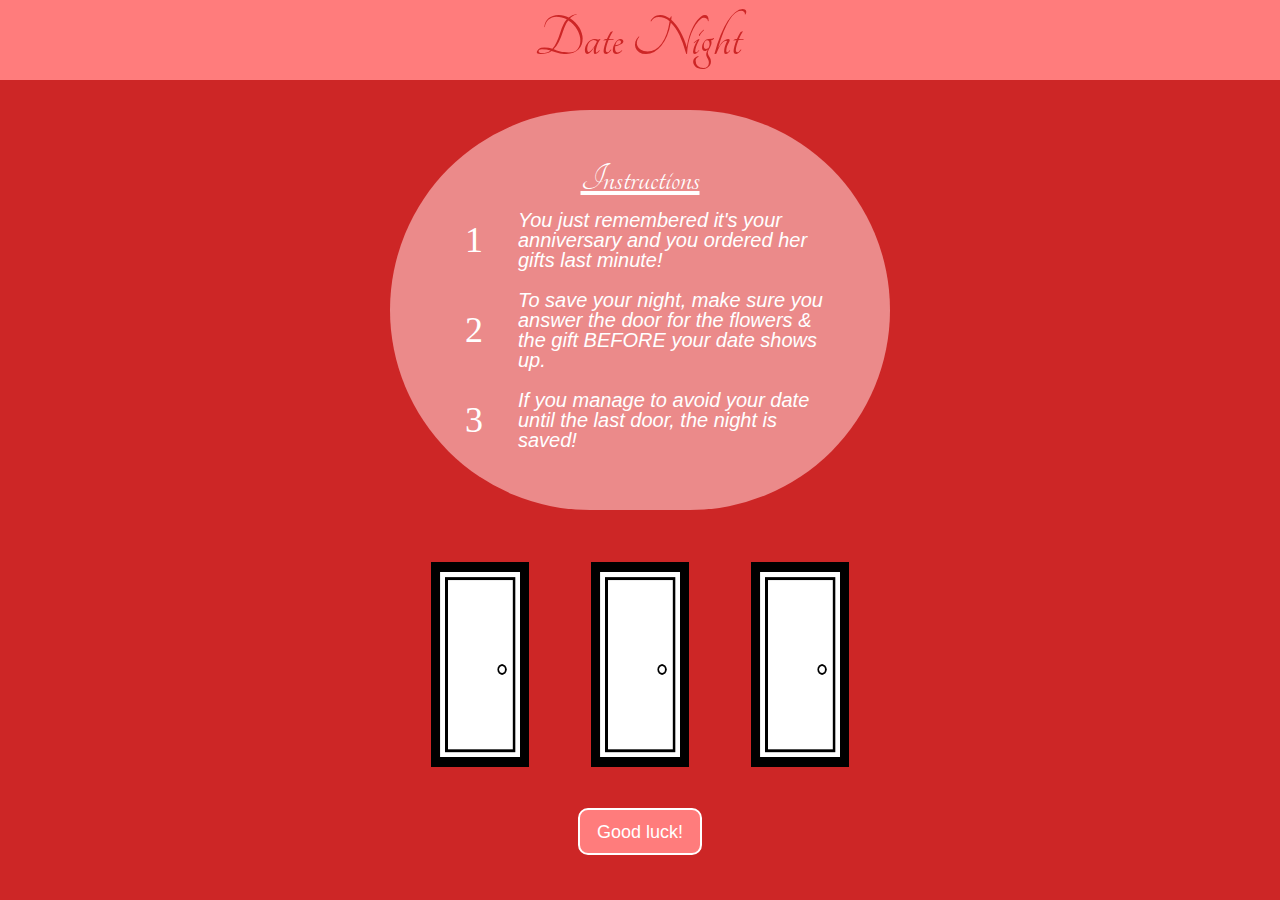
==== index.html @ 4927e337 "Changed names to proper ones" ====
<html>
  <head>
    <title>Date Night!</title>
    <link rel="stylesheet" href="./css/reset.css">
    <link href="https://fonts.googleapis.com/css?family=Work+Sans" rel="stylesheet" type="text/css">
    <link href="https://fonts.googleapis.com/css?family=Tangerine:700" rel="stylesheet">
    <link rel="stylesheet" href="https://use.fontawesome.com/releases/v5.8.1/css/all.css" integrity="sha384-50oBUHEmvpQ+1lW4y57PTFmhCaXp0ML5d60M1M7uH2+nqUivzIebhndOJK28anvf" crossorigin="anonymous">
    <link href="./css/romancestyle.css" rel="stylesheet" type="text/css">
    <link rel="shortcut icon" href="./favicon.ico" type="image/x-icon">
    <link rel="icon" href="./favicon.ico" type="image/x-icon">
  </head>

  <body>
    <header class="header">
      <i class="fas fa-heart"></i><h1>Date Night</h1><i class="fas fa-heart"></i>
    </header>
    <div class="title-row">
      <!--Instructions Title-->
      <!--<i class="fas fa-heart instructions-icon"></i>-->
      <p class="instructions-title">Instructions</p>
      <!--<i class="fas fa-heart instructions-icon"></i>-->
      <!--Instructions Table-->
      <table class="instructions-row">
          <tr> 
            <td class="instructions-number">1</td> 
            <td class="instructions-text">You just remembered it's your anniversary and you ordered her gifts last minute!</td> 
          </tr>
  
          <tr> 
            <td class="instructions-number">2</td> 
            <td class="instructions-text">To save your night, make sure you answer the door for the flowers & the gift BEFORE your date shows up.</td> 
          </tr>
  
          <tr> 
            <td class="instructions-number">3</td> 
            <td class="instructions-text">If you manage to avoid your date until the last door, the night is saved!</td> 
          </tr>
  
        </table>
         <!--End Instructions Table-->  
    </div>
    <!--Doors-->
    <div class="door-row">
      <button id="door1" class="door-frame"><img src='./resources/shut-door.png'></button>
      <button id="door2" class="door-frame"><img src='./resources/shut-door.png'></button>
      <button id="door3" class="door-frame"><img src='./resources/shut-door.png'></button>
    </div>
    <!--Button-->
    <div id="start" class="start-row">Good luck!</div>



<!--Script-->
    <script type="text/javascript" src="./script/romancescript.js"></script>
  </body>
</html>
---- css/romancestyle.css ----
html{
  font-family: 'Tangerine';
  text-align: center
}
body {
  background-color: #CD2626;
  margin: 0px;
}
tr {
  display: flex;
  align-items: center;
}
.header{
  background-color: #ff7c7c;
  font-size: 30px;
  color: #CD2626;
  padding: 10px 0;
}
.header h1 {
  font-size: 60px;
  display: inline;
  margin: 0 10px 0 5px;
}
.fas {
  color: #fff;
  margin-left: 5px;
  padding: auto 0;
}
.title-row {
  display: flex;
  flex-direction: column;
  width: fit-content;
  border-radius: 390px;
  background-color: rgba(255, 205, 205, 0.6);
  padding: 50px;
  margin: 30px auto 21px auto;

}
.instructions-title {
  display: inline;
  font-family: 'Tangerine', cursive;
  text-decoration: underline;
  font-size: 40px;
  color: #fff; 
}
.instructions-row {
  margin: 0 auto;
  width: 400px;
}
.instructions-number {
  padding: 0 25px;
  font-size: 36px;
  font-family: serif;
  color: #fff;
  vertical-align: baseline;
}
.instructions-text {
  font-family: 'Franklin Gothic Medium', 'Arial Narrow', Arial, sans-serif;
  font-style: italic;
  padding: 10px;
  font-size: 20px;
  color: #fff;
}
.door-row{
  display: flex;
  justify-content: center;
  align-items: center;
}
.door-frame {
  display: flex;
  cursor: pointer;
  padding: 10px;
  margin: 20px;
  height: 227px;
  width: 120px;
}
.start-row {
  display: flex;
  align-items: center;
  justify-content: center;
  margin: 10px auto 21px auto;
  width: 120px;
  height: 43px;
  background-color: #ffcdcd;
  font-family: sans-serif;
  font-weight: 300;
  font-size: 18px;
  color: #fff;
  cursor: pointer;
  border-radius: 10px;
  border: 2px solid #fff;
}
button {
  display: flex;
  background-color: transparent;
  border: 1px solid #CD2626 ;
}
button img {
  width: 100%;
  height: 100%;
}
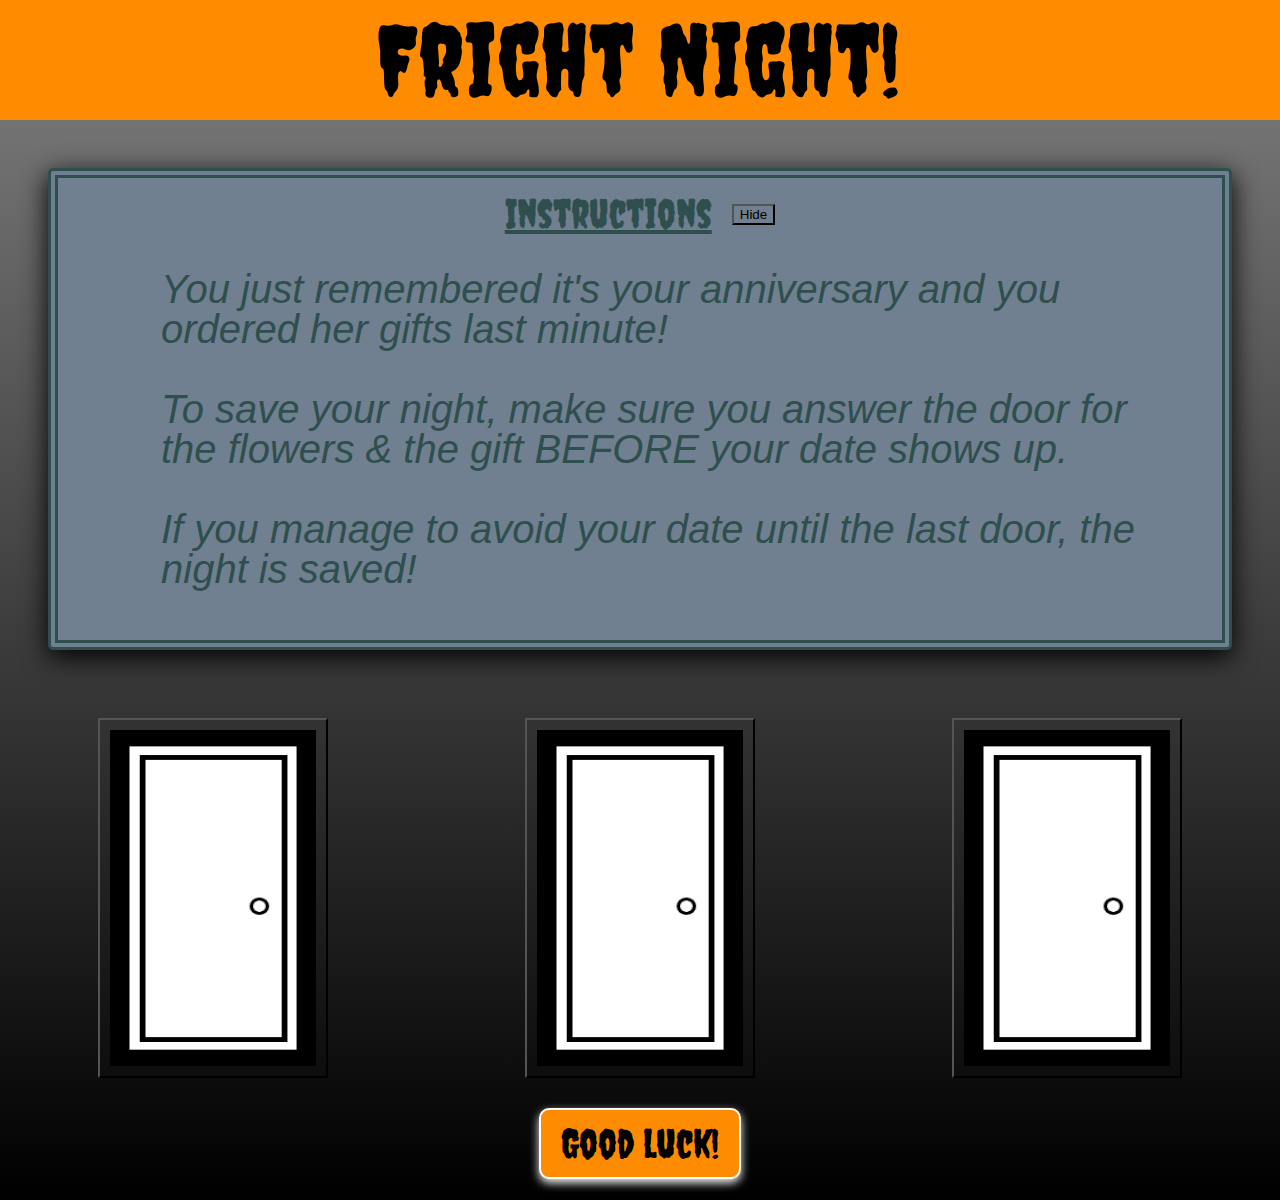
==== commit 855d4b31: "refactored style and doors to be halloween themed" ====
--- a/index.html
+++ b/index.html
@@ -1,38 +1,38 @@
 <html>
   <head>
-    <title>Date Night!</title>
+    <title>Fright Night!</title>
     <link rel="stylesheet" href="./css/reset.css">
     <link href="https://fonts.googleapis.com/css?family=Work+Sans" rel="stylesheet" type="text/css">
-    <link href="https://fonts.googleapis.com/css?family=Tangerine:700" rel="stylesheet">
+    <link href="https://fonts.googleapis.com/css2?family=Creepster&display=swap" rel="stylesheet">
     <link rel="stylesheet" href="https://use.fontawesome.com/releases/v5.8.1/css/all.css" integrity="sha384-50oBUHEmvpQ+1lW4y57PTFmhCaXp0ML5d60M1M7uH2+nqUivzIebhndOJK28anvf" crossorigin="anonymous">
-    <link href="./css/romancestyle.css" rel="stylesheet" type="text/css">
+    <link href="./css/style.css" rel="stylesheet" type="text/css">
     <link rel="shortcut icon" href="./favicon.ico" type="image/x-icon">
     <link rel="icon" href="./favicon.ico" type="image/x-icon">
   </head>
 
   <body>
     <header class="header">
-      <i class="fas fa-heart"></i><h1>Date Night</h1><i class="fas fa-heart"></i>
+      <i class="fas fa-ghost"></i><h1>Fright Night!</h1><i class="fas fa-ghost"></i>
     </header>
     <div class="title-row">
       <!--Instructions Title-->
       <!--<i class="fas fa-heart instructions-icon"></i>-->
-      <p class="instructions-title">Instructions</p>
+      <div style="display: flex; justify-content: center; align-items: center;"><p class="instructions-title">Instructions</p> <button style="margin-left:20px;">Hide</button></div>
       <!--<i class="fas fa-heart instructions-icon"></i>-->
       <!--Instructions Table-->
       <table class="instructions-row">
           <tr> 
-            <td class="instructions-number">1</td> 
+            <td class="instructions-number"><i class="fa fa-skull"></i></td> 
             <td class="instructions-text">You just remembered it's your anniversary and you ordered her gifts last minute!</td> 
           </tr>
   
           <tr> 
-            <td class="instructions-number">2</td> 
+            <td class="instructions-number"><i class="fa fa-skull"></i></td> 
             <td class="instructions-text">To save your night, make sure you answer the door for the flowers & the gift BEFORE your date shows up.</td> 
           </tr>
   
           <tr> 
-            <td class="instructions-number">3</td> 
+            <td class="instructions-number"><i class="fa fa-skull"></i></td> 
             <td class="instructions-text">If you manage to avoid your date until the last door, the night is saved!</td> 
           </tr>
   
@@ -46,11 +46,11 @@
       <button id="door3" class="door-frame"><img src='./resources/shut-door.png'></button>
     </div>
     <!--Button-->
-    <div id="start" class="start-row">Good luck!</div>
+    <button id="start" class="start-row">Good luck!</button>
 
 
 
 <!--Script-->
-    <script type="text/javascript" src="./script/romancescript.js"></script>
+    <script type="text/javascript" src="./script/script.js"></script>
   </body>
 </html>--- a/css/style.css
+++ b/css/style.css
@@ -0,0 +1,160 @@
+html{
+  font-family: 'Creepster';
+  text-align: center
+}
+body {
+  background-image: linear-gradient(grey, black);
+  margin: 0px;
+}
+tr {
+  display: flex;
+  align-items: center;
+  margin: 30px 0px
+}
+.header{
+  background-color: darkorange;
+  font-size: 50px;
+  color: #000;
+  padding: 10px 0;
+  display: flex;
+  align-items: center;
+  justify-content: center;
+}
+.header h1 {
+  font-size: 100px;
+  display: inline;
+  margin: 0 10px 0 5px;
+}
+.fas {
+  color: FFF;
+  margin-right: 5px;
+  padding: auto 0;
+}
+
+.gameovericon {
+  color:#000;
+}
+
+.title-row {
+  display: flex;
+  flex-direction: column;
+  width: fit-content;
+  border-radius: 5px;
+  border: double 10px darkslategray;
+  background-color: rgb(112, 128, 144);
+  padding: 1rem 3rem;
+  margin: 3rem 3rem;
+  box-shadow: 0px 7px 27px black;
+  
+}
+
+.instructions-title {
+  display: inline;
+  font-family: 'Creepster', cursive;
+  text-decoration: underline;
+  font-size: 40px;
+  color: darkslategray;
+}
+
+.instructions-row {
+  display: flex;
+}
+
+.instructions-number {
+  padding-right: 50px;
+  font-size: 16px;
+  font-family: serif;
+  vertical-align: baseline;
+  color: darkslategray
+
+}
+
+.instructions-text {
+  font-family: 'Franklin Gothic Medium', 'Arial Narrow', Arial, sans-serif;
+  font-style: italic;
+  padding: 5px;
+  font-size: 40px;
+  color: darkslategray;
+}
+
+.door-row {
+  display: flex;
+  justify-content: space-around;
+  align-items: center;
+}
+
+.door-frame {
+  display: flex;
+  cursor: pointer;
+  padding: 10px;
+  margin: 20px;
+  height: 360px;
+  width: 230px;
+}
+.start-row {
+  display: flex;
+  flex-direction: column;
+  align-items: center;
+  justify-content: space-around;
+  margin: 10px auto 21px auto;
+  width: auto;
+  height: auto;
+  padding: 10px 20px;
+  background-color: darkorange;
+  font-family: 'creepster';
+  font-weight: 300;
+  font-size: 40px;
+  color: black;
+  cursor: pointer;
+  border-radius: 10px;
+  border: 2px solid #fff;
+  box-shadow: 0px 4px 10px whitesmoke
+}
+
+.start-row:active {
+  box-shadow: none;
+}
+
+button {
+  display: flex;
+  background-color: transparent;
+}
+
+button img {
+  width: 100%;
+  height: 100%;
+}
+
+@media (max-width: 430px) {
+  header {
+    display: flex;
+    justify-content: center;
+    align-items: center;
+  }
+  
+  .title-row {
+    margin: 5rem 2rem 21px 2rem;
+
+  }
+  .instructions-title {
+    font-size: 5rem;
+  }
+
+  .instructions-text {
+    font-size: 40px;
+  }
+
+  .door-row {
+    margin-top: 10rem;
+  }
+
+  .door-frame {
+    height: 20rem;
+  }
+
+  .start-row {
+    height: 6rem;
+    width: 14rem;
+  }
+
+}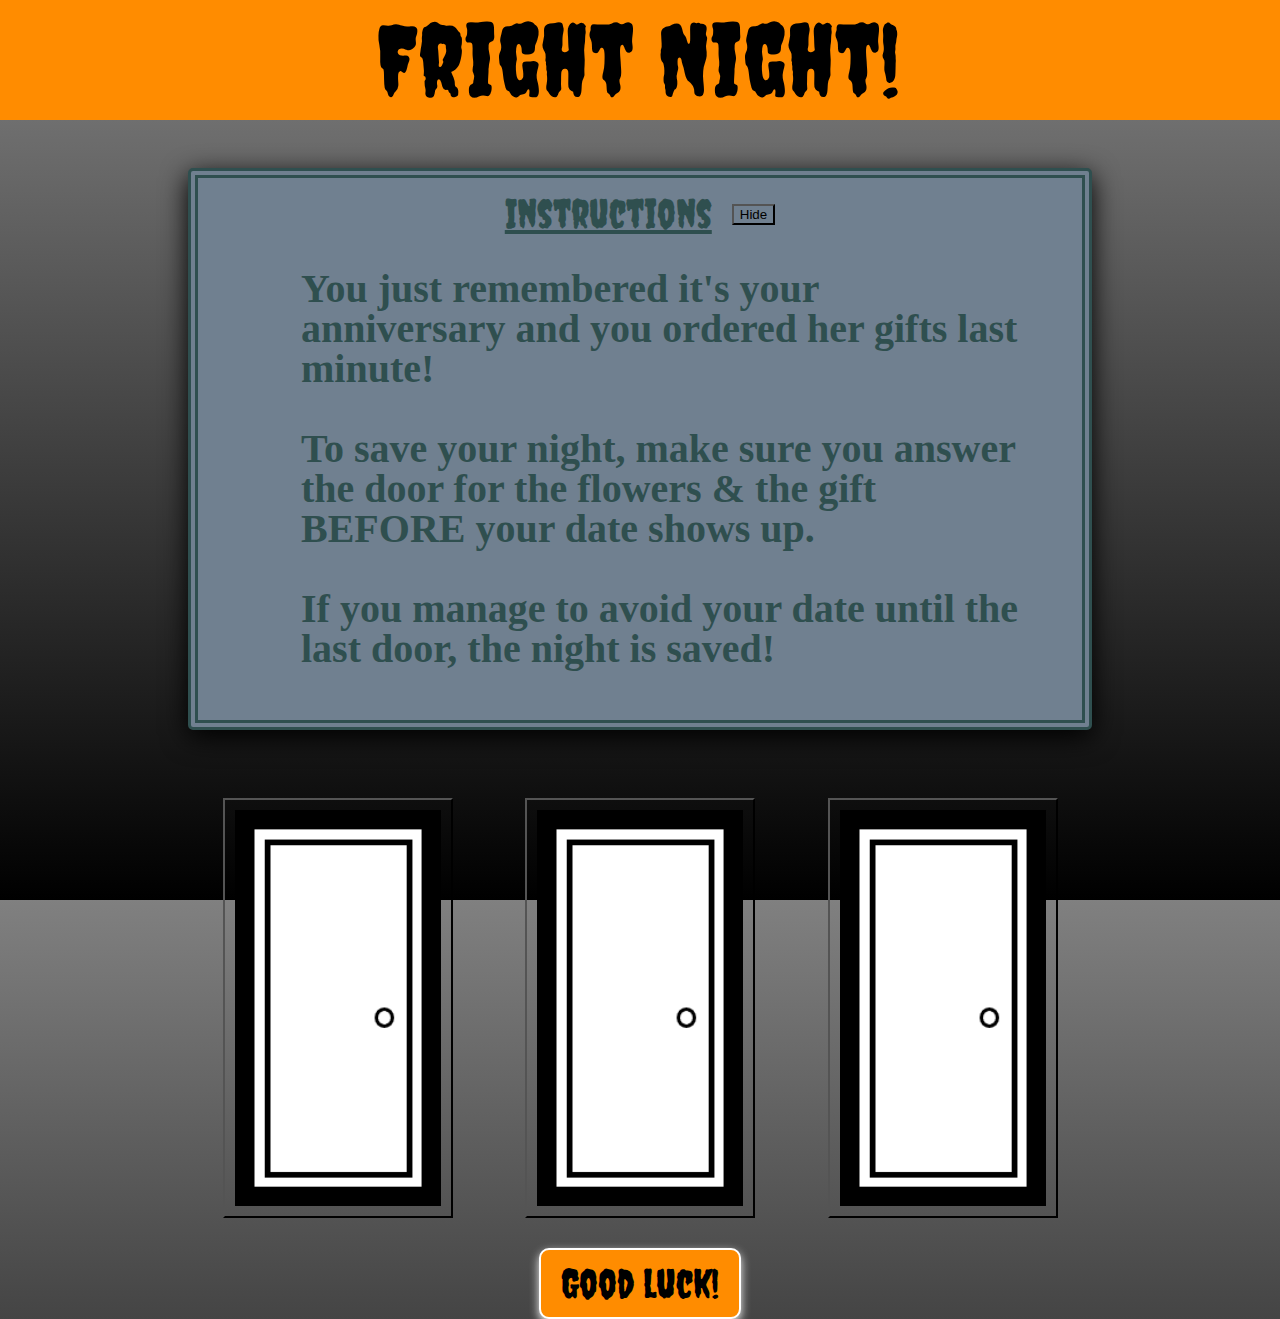
==== commit 60278b57: "completed sizing and mobile responsiveness" ====
--- a/index.html
+++ b/index.html
@@ -10,43 +10,47 @@
     <link rel="icon" href="./favicon.ico" type="image/x-icon">
   </head>
 
-  <body>
+  
     <header class="header">
       <i class="fas fa-ghost"></i><h1>Fright Night!</h1><i class="fas fa-ghost"></i>
     </header>
-    <div class="title-row">
-      <!--Instructions Title-->
-      <!--<i class="fas fa-heart instructions-icon"></i>-->
-      <div style="display: flex; justify-content: center; align-items: center;"><p class="instructions-title">Instructions</p> <button style="margin-left:20px;">Hide</button></div>
-      <!--<i class="fas fa-heart instructions-icon"></i>-->
-      <!--Instructions Table-->
-      <table class="instructions-row">
-          <tr> 
-            <td class="instructions-number"><i class="fa fa-skull"></i></td> 
-            <td class="instructions-text">You just remembered it's your anniversary and you ordered her gifts last minute!</td> 
-          </tr>
-  
-          <tr> 
-            <td class="instructions-number"><i class="fa fa-skull"></i></td> 
-            <td class="instructions-text">To save your night, make sure you answer the door for the flowers & the gift BEFORE your date shows up.</td> 
-          </tr>
-  
-          <tr> 
-            <td class="instructions-number"><i class="fa fa-skull"></i></td> 
-            <td class="instructions-text">If you manage to avoid your date until the last door, the night is saved!</td> 
-          </tr>
-  
-        </table>
-         <!--End Instructions Table-->  
+    <body>
+    <button id="showButton">Show Instructions</button>
+    <div class="content-container">
+      <div class="title-row" id="instructionBar">
+        <!--Instructions Title-->
+        <!--<i class="fas fa-heart instructions-icon"></i>-->
+        <div style="display: flex; justify-content: center; align-items: center;"><p class="instructions-title">Instructions</p> <button style="margin-left:20px;" id="hideButton">Hide</button></div>
+        <!--<i class="fas fa-heart instructions-icon"></i>-->
+        <!--Instructions Table-->
+        <table class="instructions-row">
+            <tr> 
+              <td class="instructions-number"><i class="fa fa-skull"></i></td> 
+              <td class="instructions-text">You just remembered it's your anniversary and you ordered her gifts last minute!</td> 
+            </tr>
+    
+            <tr> 
+              <td class="instructions-number"><i class="fa fa-skull"></i></td> 
+              <td class="instructions-text">To save your night, make sure you answer the door for the flowers & the gift BEFORE your date shows up.</td> 
+            </tr>
+    
+            <tr> 
+              <td class="instructions-number"><i class="fa fa-skull"></i></td> 
+              <td class="instructions-text">If you manage to avoid your date until the last door, the night is saved!</td> 
+            </tr>
+    
+          </table>
+           <!--End Instructions Table-->  
+      </div>
+      <!--Doors-->
+      <div class="door-row">
+        <button id="door1" class="door-frame"><img src='./resources/shut-door.png'></button>
+        <button id="door2" class="door-frame"><img src='./resources/shut-door.png'></button>
+        <button id="door3" class="door-frame"><img src='./resources/shut-door.png'></button>
+      </div>
+      <!--Button-->
+      <button id="start" class="start-row">Good luck!</button>
     </div>
-    <!--Doors-->
-    <div class="door-row">
-      <button id="door1" class="door-frame"><img src='./resources/shut-door.png'></button>
-      <button id="door2" class="door-frame"><img src='./resources/shut-door.png'></button>
-      <button id="door3" class="door-frame"><img src='./resources/shut-door.png'></button>
-    </div>
-    <!--Button-->
-    <button id="start" class="start-row">Good luck!</button>
 
 
 
--- a/css/style.css
+++ b/css/style.css
@@ -4,8 +4,11 @@
 }
 body {
   background-image: linear-gradient(grey, black);
-  margin: 0px;
+  height: 100%;
+  display: flex column;
+  align-items: center;
 }
+
 tr {
   display: flex;
   align-items: center;
@@ -38,7 +41,6 @@
 .title-row {
   display: flex;
   flex-direction: column;
-  width: fit-content;
   border-radius: 5px;
   border: double 10px darkslategray;
   background-color: rgb(112, 128, 144);
@@ -70,17 +72,25 @@
 }
 
 .instructions-text {
-  font-family: 'Franklin Gothic Medium', 'Arial Narrow', Arial, sans-serif;
-  font-style: italic;
+  font-family: 'Times New Roman', Times, serif;
+  font-weight: bold;
   padding: 5px;
   font-size: 40px;
   color: darkslategray;
 }
 
+.content-container {
+  max-width: 1000px;
+  display: flex column;
+  justify-content: center;
+  margin: auto auto;
+}
+
 .door-row {
   display: flex;
-  justify-content: space-around;
+  justify-content: space-evenly;
   align-items: center;
+  margin: 0 30px;
 }
 
 .door-frame {
@@ -88,7 +98,7 @@
   cursor: pointer;
   padding: 10px;
   margin: 20px;
-  height: 360px;
+  height: 420px;
   width: 230px;
 }
 .start-row {
@@ -125,36 +135,33 @@
   height: 100%;
 }
 
-@media (max-width: 430px) {
-  header {
-    display: flex;
-    justify-content: center;
-    align-items: center;
-  }
-  
-  .title-row {
-    margin: 5rem 2rem 21px 2rem;
+#showButton {
+  display: none;
+  margin: 20px auto;
+  color: darkslategray;
+  font-family: "Creepster";
+  border-radius: 5px;
+  border: double 10px darkslategray;
+  background-color: rgb(112, 128, 144);
+  padding: 10px;
+  font-size: 40px;
+}
 
-  }
-  .instructions-title {
-    font-size: 5rem;
+#showButton:hover {
+  background-color: rgb(80, 92, 104);;
+}
+
+/*@media screen and (max-width: 420px) {
+  .instructions-text {
+    font-size: 20px;
   }
 
-  .instructions-text {
-    font-size: 40px;
+  tr {
+    margin: 10px;
   }
 
-  .door-row {
-    margin-top: 10rem;
+  .content-container {
+    margin-top: 500px
   }
-
-  .door-frame {
-    height: 20rem;
-  }
-
-  .start-row {
-    height: 6rem;
-    width: 14rem;
-  }
-
-}+}
+  */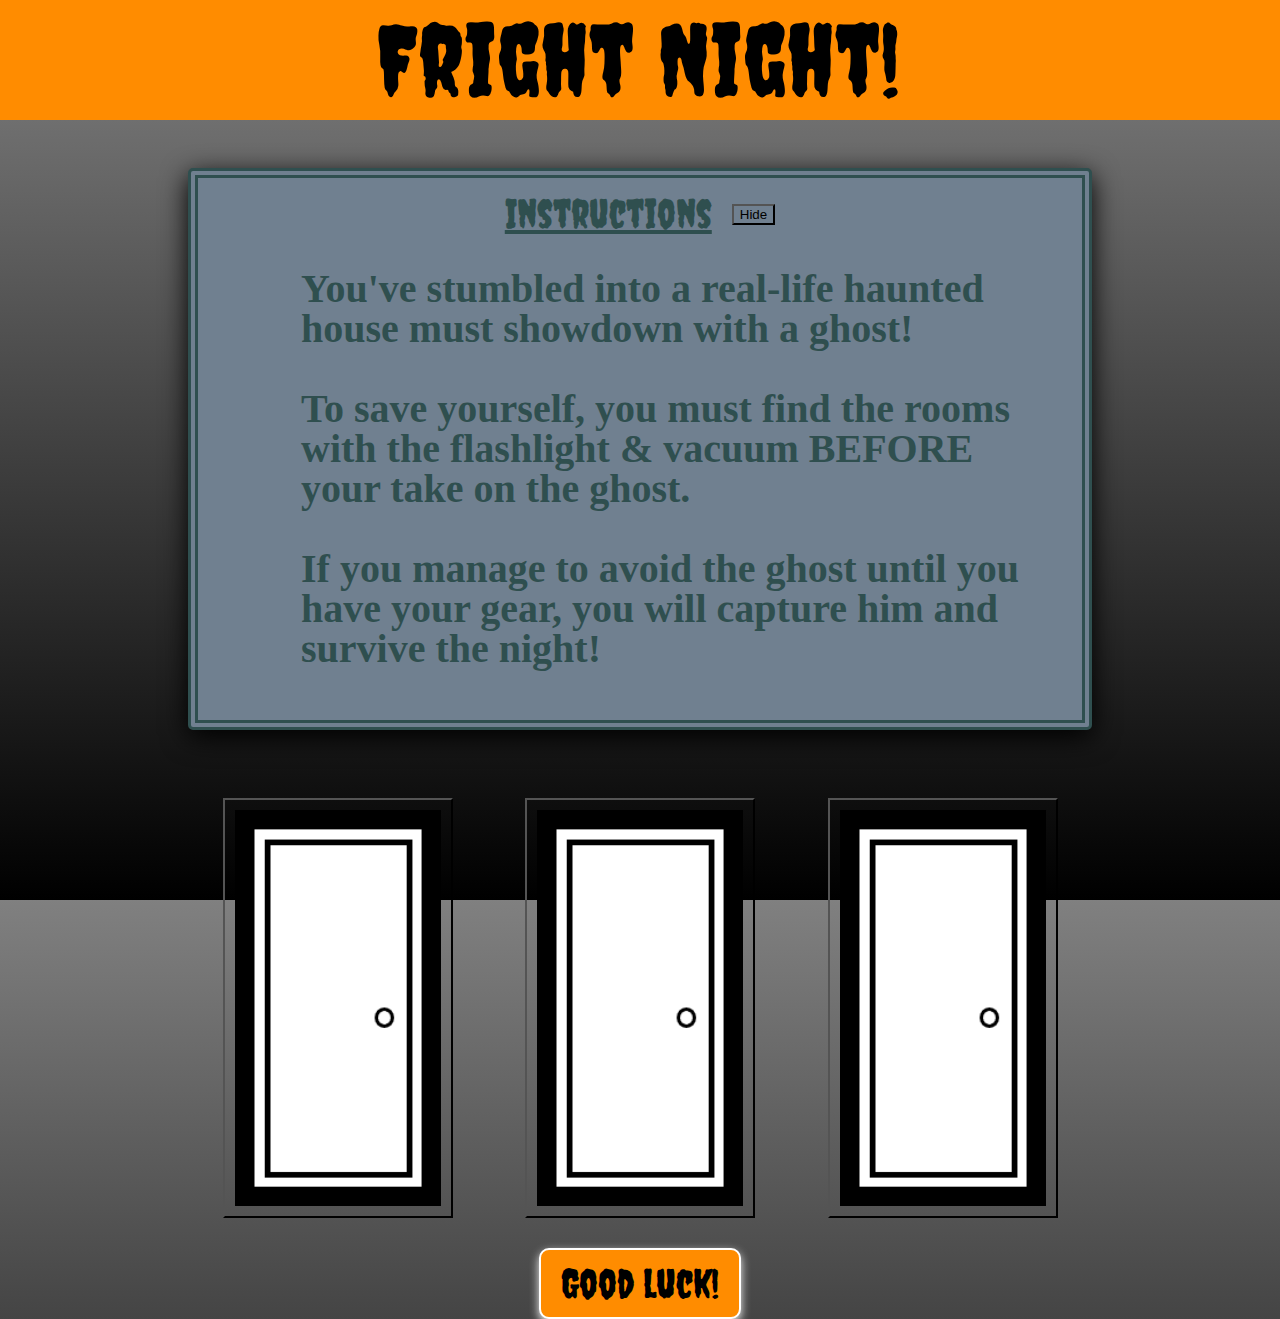
==== commit 675fa46a: "added new ghost for winning and dynamic background" ====
--- a/index.html
+++ b/index.html
@@ -26,17 +26,17 @@
         <table class="instructions-row">
             <tr> 
               <td class="instructions-number"><i class="fa fa-skull"></i></td> 
-              <td class="instructions-text">You just remembered it's your anniversary and you ordered her gifts last minute!</td> 
+              <td class="instructions-text">You've stumbled into a real-life haunted house must showdown with a ghost!</td> 
             </tr>
     
             <tr> 
               <td class="instructions-number"><i class="fa fa-skull"></i></td> 
-              <td class="instructions-text">To save your night, make sure you answer the door for the flowers & the gift BEFORE your date shows up.</td> 
+              <td class="instructions-text">To save yourself, you must find the rooms with the flashlight & vacuum BEFORE your take on the ghost.</td> 
             </tr>
     
             <tr> 
               <td class="instructions-number"><i class="fa fa-skull"></i></td> 
-              <td class="instructions-text">If you manage to avoid your date until the last door, the night is saved!</td> 
+              <td class="instructions-text">If you manage to avoid the ghost until you have your gear, you will capture him and survive the night!</td> 
             </tr>
     
           </table>
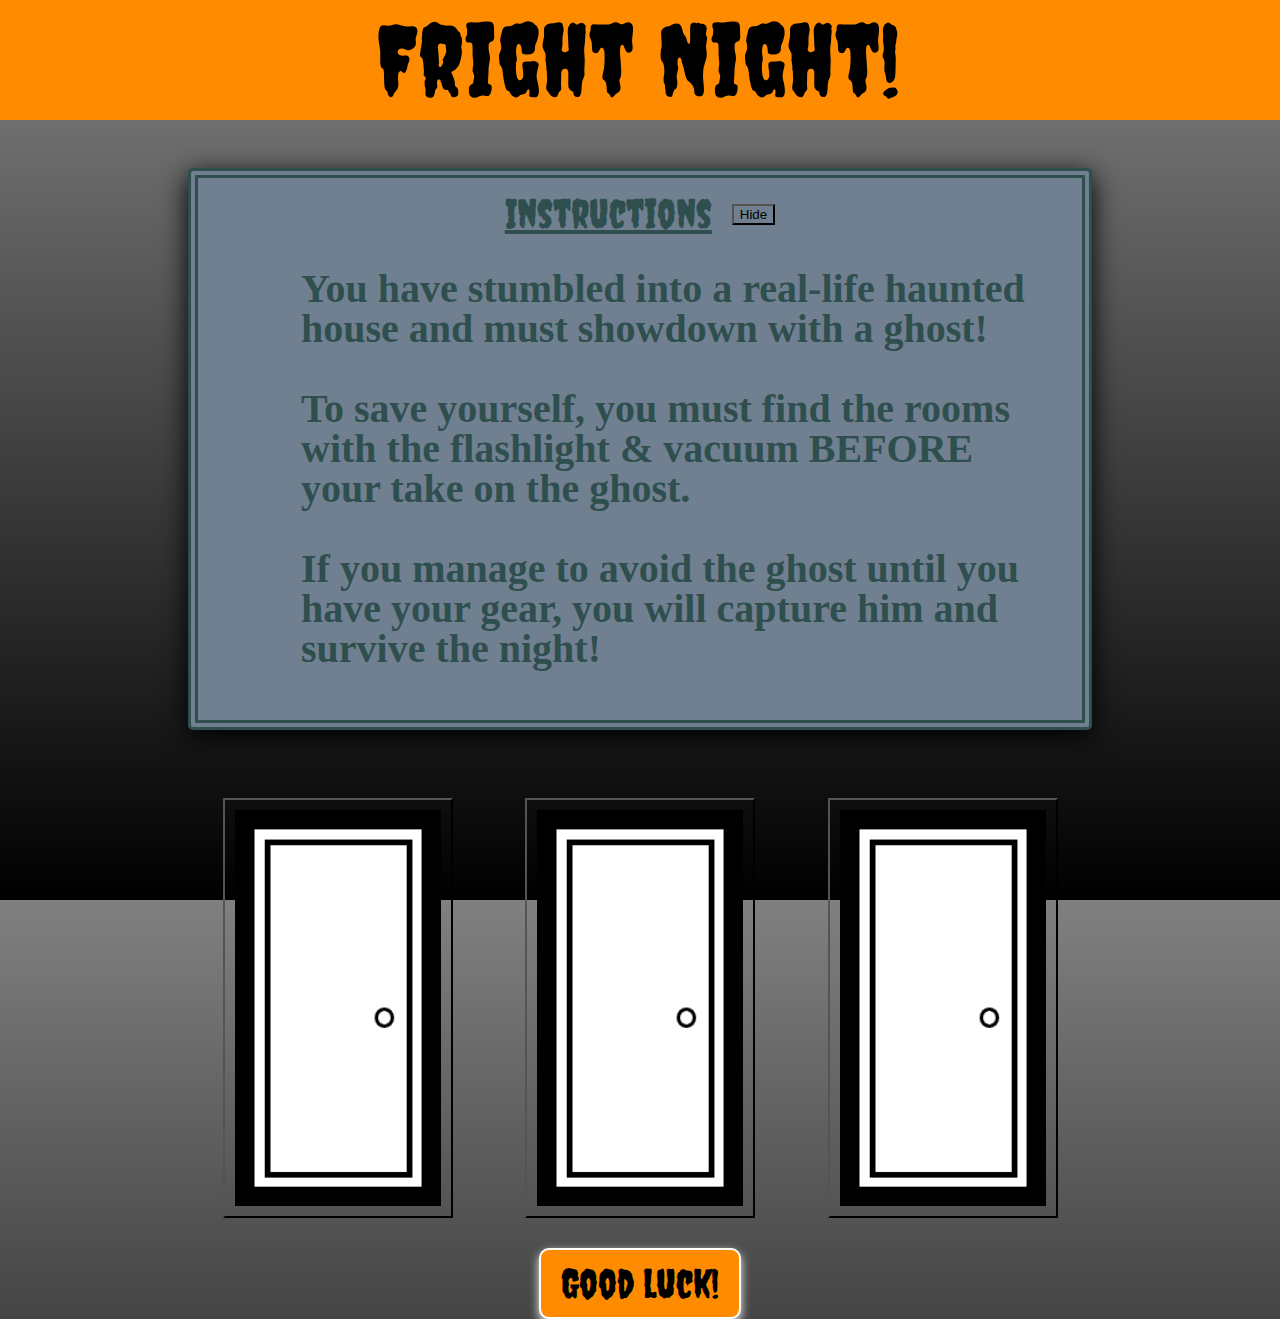
==== commit ec74bc4c: "fixed instruction typo" ====
--- a/index.html
+++ b/index.html
@@ -6,8 +6,10 @@
     <link href="https://fonts.googleapis.com/css2?family=Creepster&display=swap" rel="stylesheet">
     <link rel="stylesheet" href="https://use.fontawesome.com/releases/v5.8.1/css/all.css" integrity="sha384-50oBUHEmvpQ+1lW4y57PTFmhCaXp0ML5d60M1M7uH2+nqUivzIebhndOJK28anvf" crossorigin="anonymous">
     <link href="./css/style.css" rel="stylesheet" type="text/css">
-    <link rel="shortcut icon" href="./favicon.ico" type="image/x-icon">
-    <link rel="icon" href="./favicon.ico" type="image/x-icon">
+    <link rel="apple-touch-icon" sizes="180x180" href="/favicon/apple-touch-icon.png">
+    <link rel="icon" type="image/png" sizes="32x32" href="/favicon/favicon-32x32.png">
+    <link rel="icon" type="image/png" sizes="16x16" href="/favicon/favicon-16x16.png">
+    <link rel="manifest" href="/favicon/site.webmanifest">
   </head>
 
   
@@ -26,7 +28,7 @@
         <table class="instructions-row">
             <tr> 
               <td class="instructions-number"><i class="fa fa-skull"></i></td> 
-              <td class="instructions-text">You've stumbled into a real-life haunted house must showdown with a ghost!</td> 
+              <td class="instructions-text">You have stumbled into a real-life haunted house and must showdown with a ghost!</td> 
             </tr>
     
             <tr> 
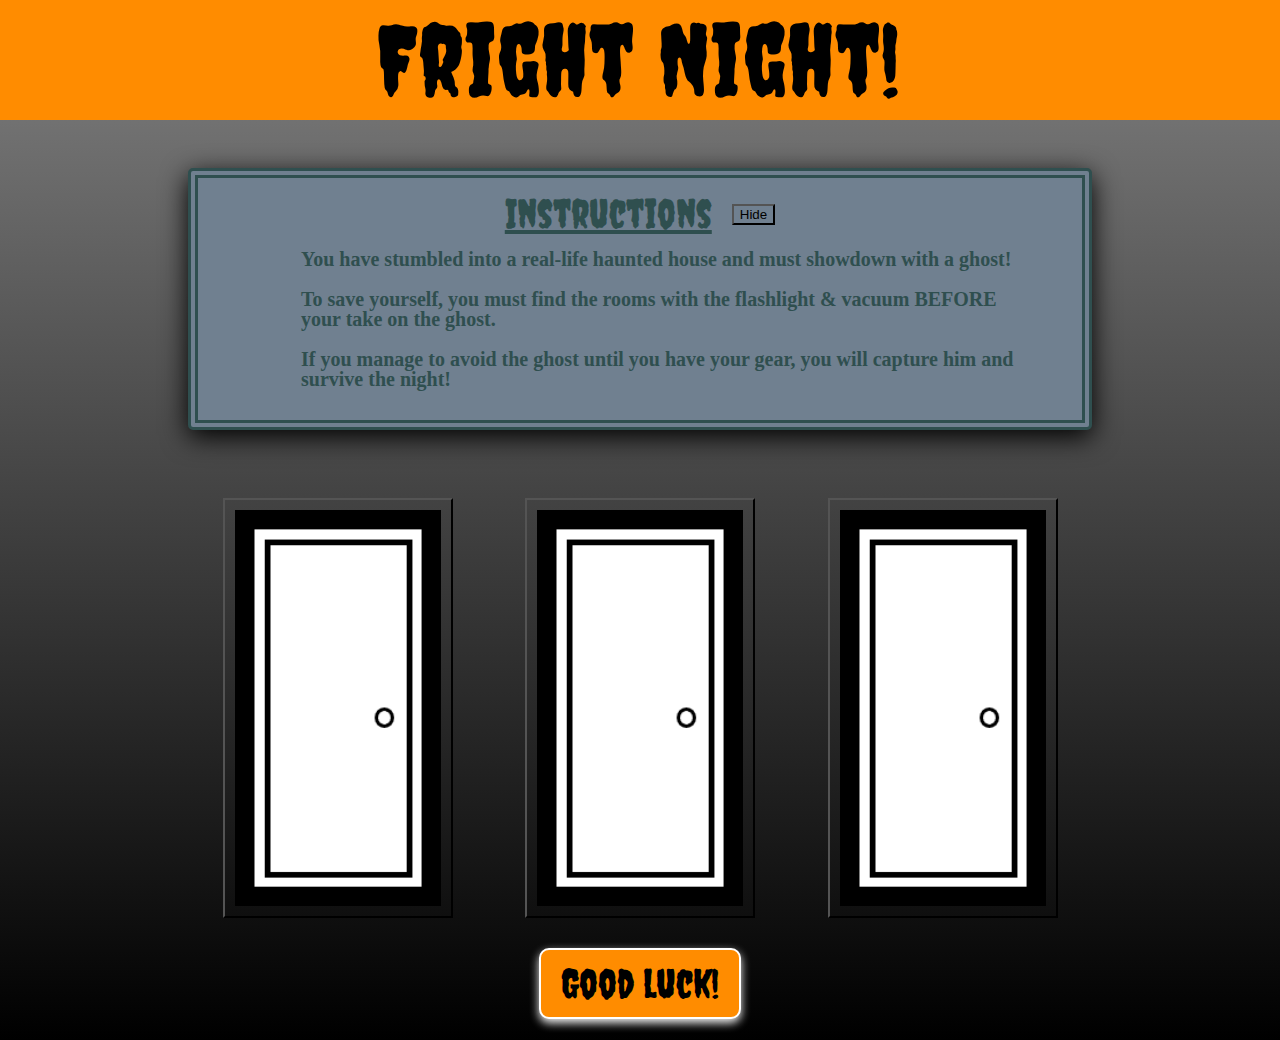
==== commit 9d704056: "fixed deployment styling issues" ====
--- a/index.html
+++ b/index.html
@@ -12,8 +12,7 @@
     <link rel="manifest" href="/favicon/site.webmanifest">
   </head>
 
-  
-    <header class="header">
+     <header class="header">
       <i class="fas fa-ghost"></i><h1>Fright Night!</h1><i class="fas fa-ghost"></i>
     </header>
     <body>
--- a/css/style.css
+++ b/css/style.css
@@ -4,15 +4,14 @@
 }
 body {
   background-image: linear-gradient(grey, black);
-  height: 100%;
-  display: flex column;
+  height: fit-content;
   align-items: center;
 }
 
 tr {
   display: flex;
   align-items: center;
-  margin: 30px 0px
+  margin: 10px 0px
 }
 .header{
   background-color: darkorange;
@@ -75,7 +74,7 @@
   font-family: 'Times New Roman', Times, serif;
   font-weight: bold;
   padding: 5px;
-  font-size: 40px;
+  font-size: 20px;
   color: darkslategray;
 }
 
@@ -151,9 +150,9 @@
   background-color: rgb(80, 92, 104);;
 }
 
-/*@media screen and (max-width: 420px) {
+@media screen and (max-width: 420px) {
   .instructions-text {
-    font-size: 20px;
+    font-size: 40px;
   }
 
   tr {
@@ -163,5 +162,4 @@
   .content-container {
     margin-top: 500px
   }
-}
-  */+}